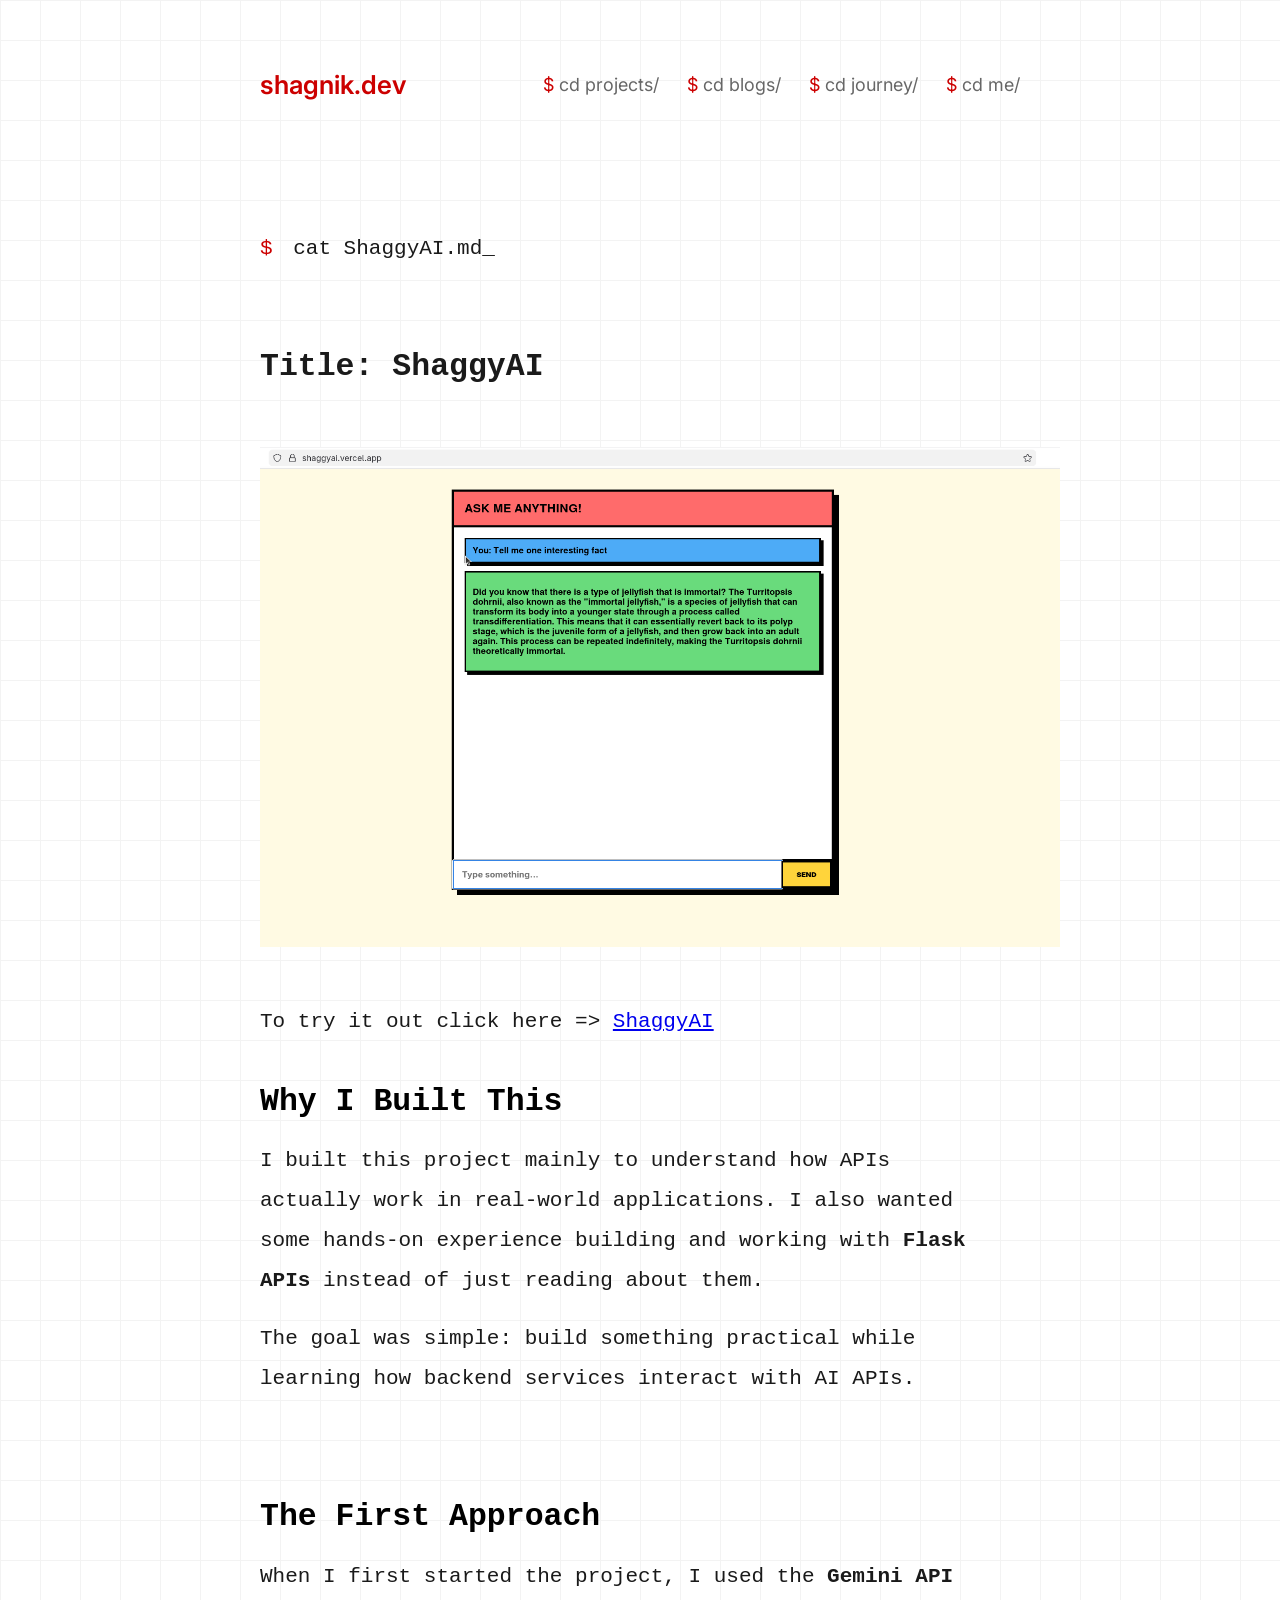
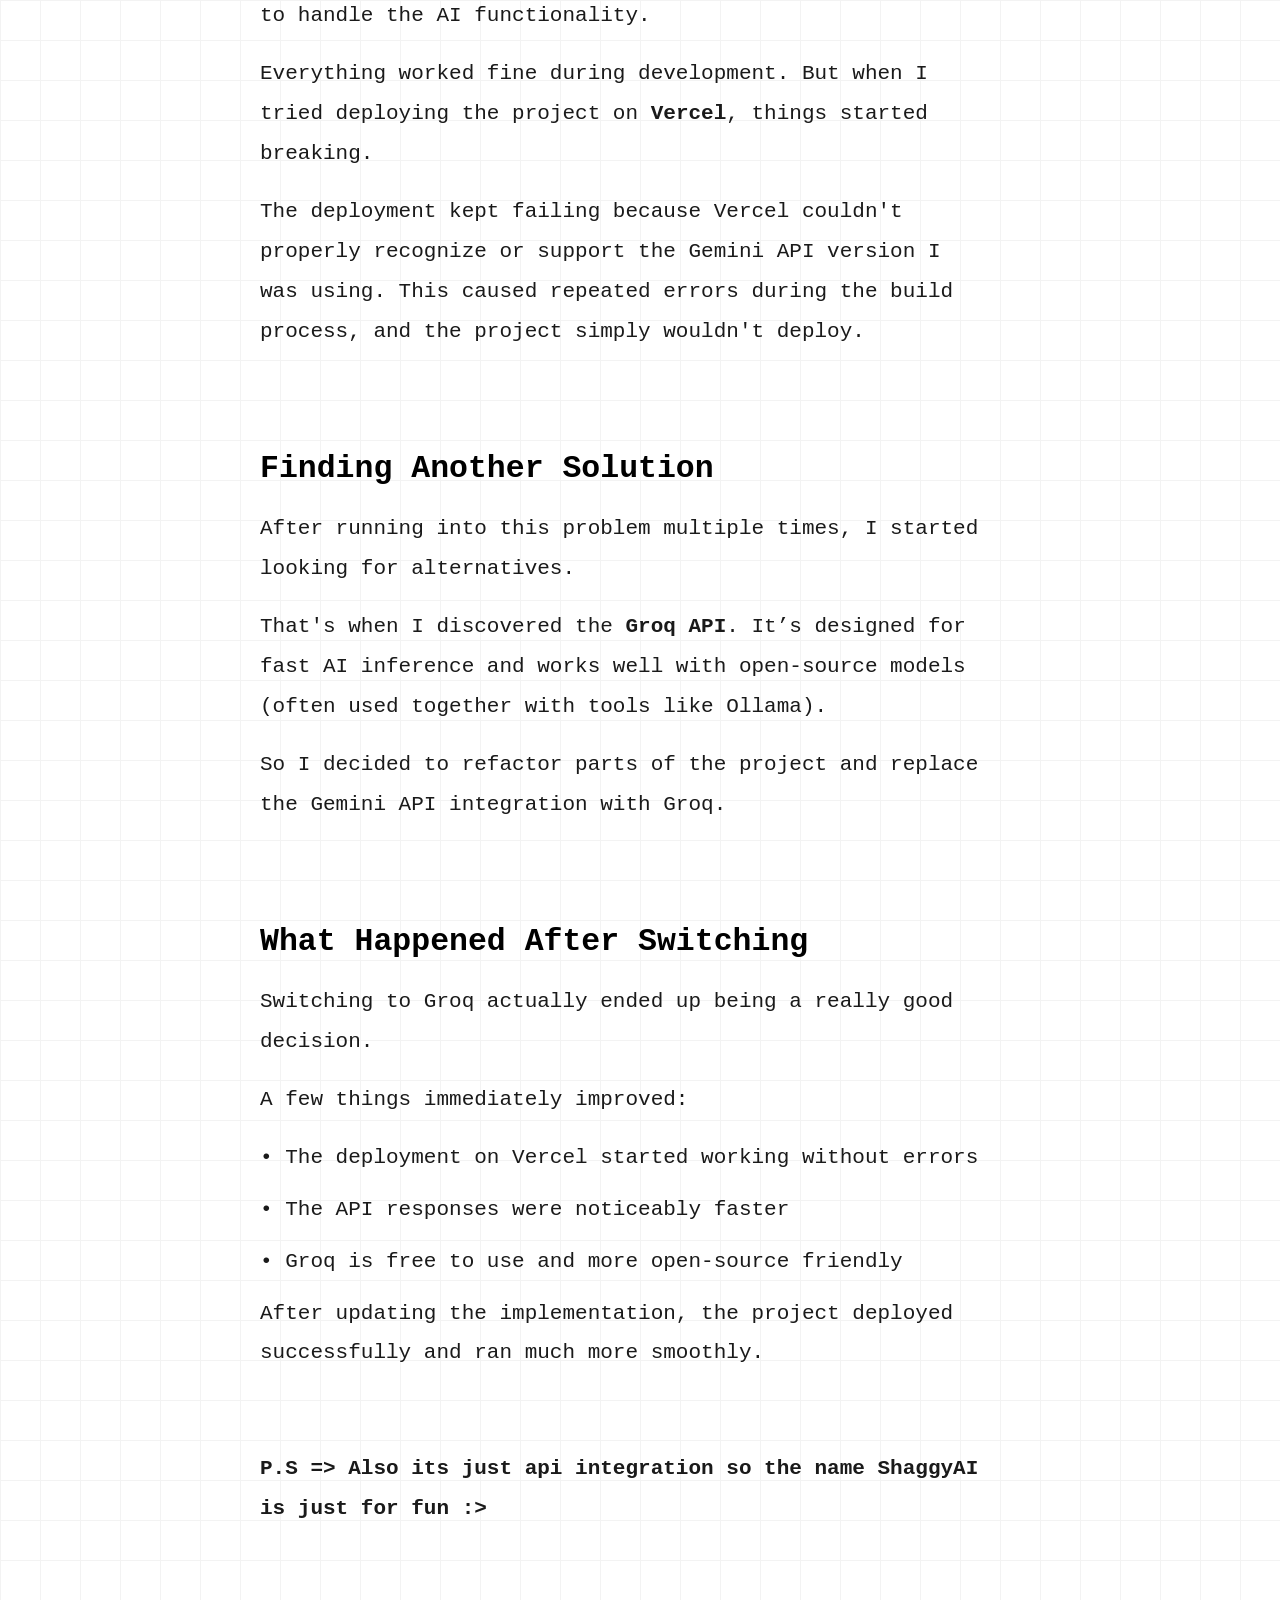
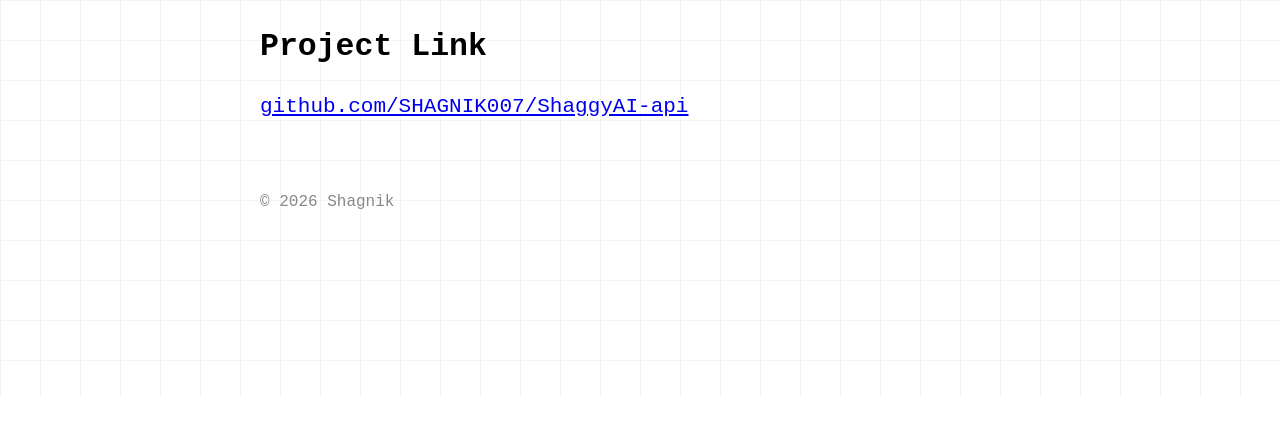
==== apiblog.html @ ad84598e "blog" ====
<!DOCTYPE html>
<html lang="en">
<head>

<meta charset="UTF-8">
<meta name="viewport" content="width=device-width, initial-scale=1.0">

<title>shaggyAI | shagnik.dev</title>

<link rel="stylesheet" href="style.css">
<link rel="icon" type="image/png" href="me.jpg">

<link rel="stylesheet"
href="https://cdnjs.cloudflare.com/ajax/libs/font-awesome/6.5.0/css/all.min.css">

</head>

<body>

<nav>

<div class="logo">shagnik.dev</div>

<ul class="links">
<li><a href="projects.html">cd projects/</a></li>
<li><a href="blogs.html">cd blogs/</a></li>
<li><a href="journey.html">cd journey/</a></li>
<li><a href="index.html">cd me/</a></li>

</ul>

</nav>


<section class="terminal">

<p class="terminal-command">
<span class="prompt">$</span> cat ShaggyAI.md<span class="cursor">_</span>
</p>

<br>

<h1>
Title: ShaggyAI
</h1>
<br>

<img src="Screenshot from 2026-03-09 23-28-28.png" width="800" height="500">

<br></br>
<p>
To try it out click here => <a href="https://shaggyai.vercel.app/" target="_blank">ShaggyAI</a>
</p>



<h2>Why I Built This</h2>

<p>
I built this project mainly to understand how APIs actually work in real-world
applications. I also wanted some hands-on experience building and working
with<strong> Flask APIs</strong> instead of just reading about them.
</p>

<p>
The goal was simple: build something practical while learning how backend
services interact with AI APIs.
</p>

<br>

<h2>The First Approach</h2>

<p>
When I first started the project, I used the <strong>Gemini API</strong> to handle
the AI functionality.
</p>

<p>
Everything worked fine during development. But when I tried deploying the
project on <strong>Vercel</strong>, things started breaking.
</p>

<p>
The deployment kept failing because Vercel couldn't properly recognize or
support the Gemini API version I was using. This caused repeated errors
during the build process, and the project simply wouldn't deploy.
</p>

<br>

<h2>Finding Another Solution</h2>

<p>
After running into this problem multiple times, I started looking for
alternatives.
</p>

<p>
That's when I discovered the <strong>Groq API</strong>. It’s designed for fast AI
inference and works well with open-source models (often used together
with tools like Ollama).
</p>

<p>
So I decided to refactor parts of the project and replace the Gemini API
integration with Groq.
</p>

<br>

<h2>What Happened After Switching</h2>

<p>
Switching to Groq actually ended up being a really good decision.
</p>

<p>
A few things immediately improved:
</p>

<ul class="terminal-list">
<li>• The deployment on Vercel started working without errors</li>
<li>• The API responses were noticeably faster</li>
<li>• Groq is free to use and more open-source friendly</li>
</ul>

<p>
After updating the implementation, the project deployed successfully
and ran much more smoothly.
</p>
<br>

<p>
    <h4>
    P.S => Also its just api integration so the name ShaggyAI is just for fun :>
    </h4>
</p>
<br>

<h2>Project Link</h2>

<p>
<a href="https://github.com/SHAGNIK007/ShaggyAI-api" target="_blank">
github.com/SHAGNIK007/ShaggyAI-api
</a>
</p>


<footer>

<p>© 2026 Shagnik</p>

</footer>

</body>
</html>
---- style.css ----
@import url('https://fonts.googleapis.com/css2?family=Inter:wght@400;500;600&display=swap');

*{
margin:0;
padding:0;
box-sizing:border-box;
}

body{

font-family:Inter, sans-serif;
color:#1a1a1a;
max-width:880px;
margin:auto;
padding:60px;
line-height:1.9;

-webkit-font-smoothing: antialiased;
-moz-osx-font-smoothing: grayscale;
text-rendering: optimizeLegibility;

background-color:white;

background-image:
linear-gradient(#f3f3f3 1px, transparent 1px),
linear-gradient(90deg,#f3f3f3 1px, transparent 1px);

background-size:40px 40px;

}


/* NAVBAR */

nav{

display:flex;
justify-content:space-between;
align-items:center;
margin-bottom:120px;

}

.logo{

font-weight:600;
font-size:26px;
color:#cc0000;
}

.links a::before{
content: "$ ";
color:#cc0000;
}

.links{

display:flex;
gap:28px;
list-style:none;

}

.links a{

text-decoration:none;
color:#666;
font-size:18px;
transition:0.2s;

}

.links a:hover{

color:#cc0000;

}

/*PROFILE PIC ---------------------------------------*/
.profile-container{

display:flex;
justify-content:center;
margin-bottom:50px;

}

.profile-ring{

padding:6px;
border-radius:50%;
background:linear-gradient(135deg,#ff4d4d,#cc0000,#ff4d4d);
box-shadow:0 0 14px rgba(204,0,0,0.35);

}

.profile-ring img{

width:130px;
height:130px;
border-radius:50%;
object-fit:cover;
display:block;

}





/* HERO */

.hero{

margin-bottom:110px;

}

.hero h1{

font-size:66px;
margin-bottom:18px;
letter-spacing:-1.2px;
font-weight:600;

}

.hero p{

color:#555;
max-width:640px;
font-size:22px;

}


/* TERMINAL */

.terminal{

font-family:monospace;
margin-bottom:120px;
font-size:21px;
max-width:720px;

}

.prompt{

color:#cc0000;
margin-right:8px;

}

.terminal p{

margin-bottom:18px;

}


/* TERMINAL LIST */

.terminal-list{

list-style:none;
margin-top:10px;

}

.terminal-list li{

margin-bottom:12px;

}


/* TECH LOGOS */

.tech{

display:flex;
gap:22px;
margin-top:20px;
flex-wrap:wrap;

}

.tech img{

width:48px;
height:48px;
opacity:0.9;
transition:0.2s;

}

.tech img:hover{

transform:scale(1.1);

}


/* CONTACT ICONS */

.contact-icons{

display:flex;
gap:30px;
margin-top:50px;

}

.contact-icons a{

color:#666;
font-size:38px;
transition:0.2s;

}

.contact-icons a:hover{

color:#cc0000;

}


/* FOOTER */

footer{

margin-top:60px;
font-size:16px;
color:#888;

}





/*PROJECTS.HTML------------------------------------------------------------------------------------------*/

.project-list{

list-style:none;
margin-top:10px;

}

.project-list li{

margin-bottom:18px;
font-size:20px;

}

.project-list a{

text-decoration:none;
color:#cc0000;

}

.project-list a:hover{

text-decoration:underline;

}

.project-list span{

color:#555;

}

/*BLOGS.HTML------------------------------------------------------------------------------------------*/
.blog-list{

list-style:none;
margin-top:10px;

}

.blog-list li{

margin-bottom:18px;
font-size:20px;

}

.blog-list a{

text-decoration:none;
color:#cc0000;

}

.blog-list a:hover{

text-decoration:underline;

}

.blog-list span{

color:#555;

}



/*JOURNEY.HTML------------------------------------------------------------------------------------------*/


.coming-soon{

display:flex;
justify-content:center;
align-items:center;
height:40vh;

}

.coming-soon h1{

font-size:100px;
font-weight:600;
letter-spacing:4px;
color:#cc0000;

}

/* blibking stuf*/

.cursor{
animation: blink 1s infinite;
}

@keyframes blink{
0%{opacity:1;}
50%{opacity:0;}
100%{opacity:1;}
}

/*blog API---------------------------------- */

.terminal h1{

margin-top:10px;
margin-bottom:10px;

}

.terminal h2{

margin-top:30px;
margin-bottom:10px;
color:#000000;

}

.terminal p{

max-width:720px;

}
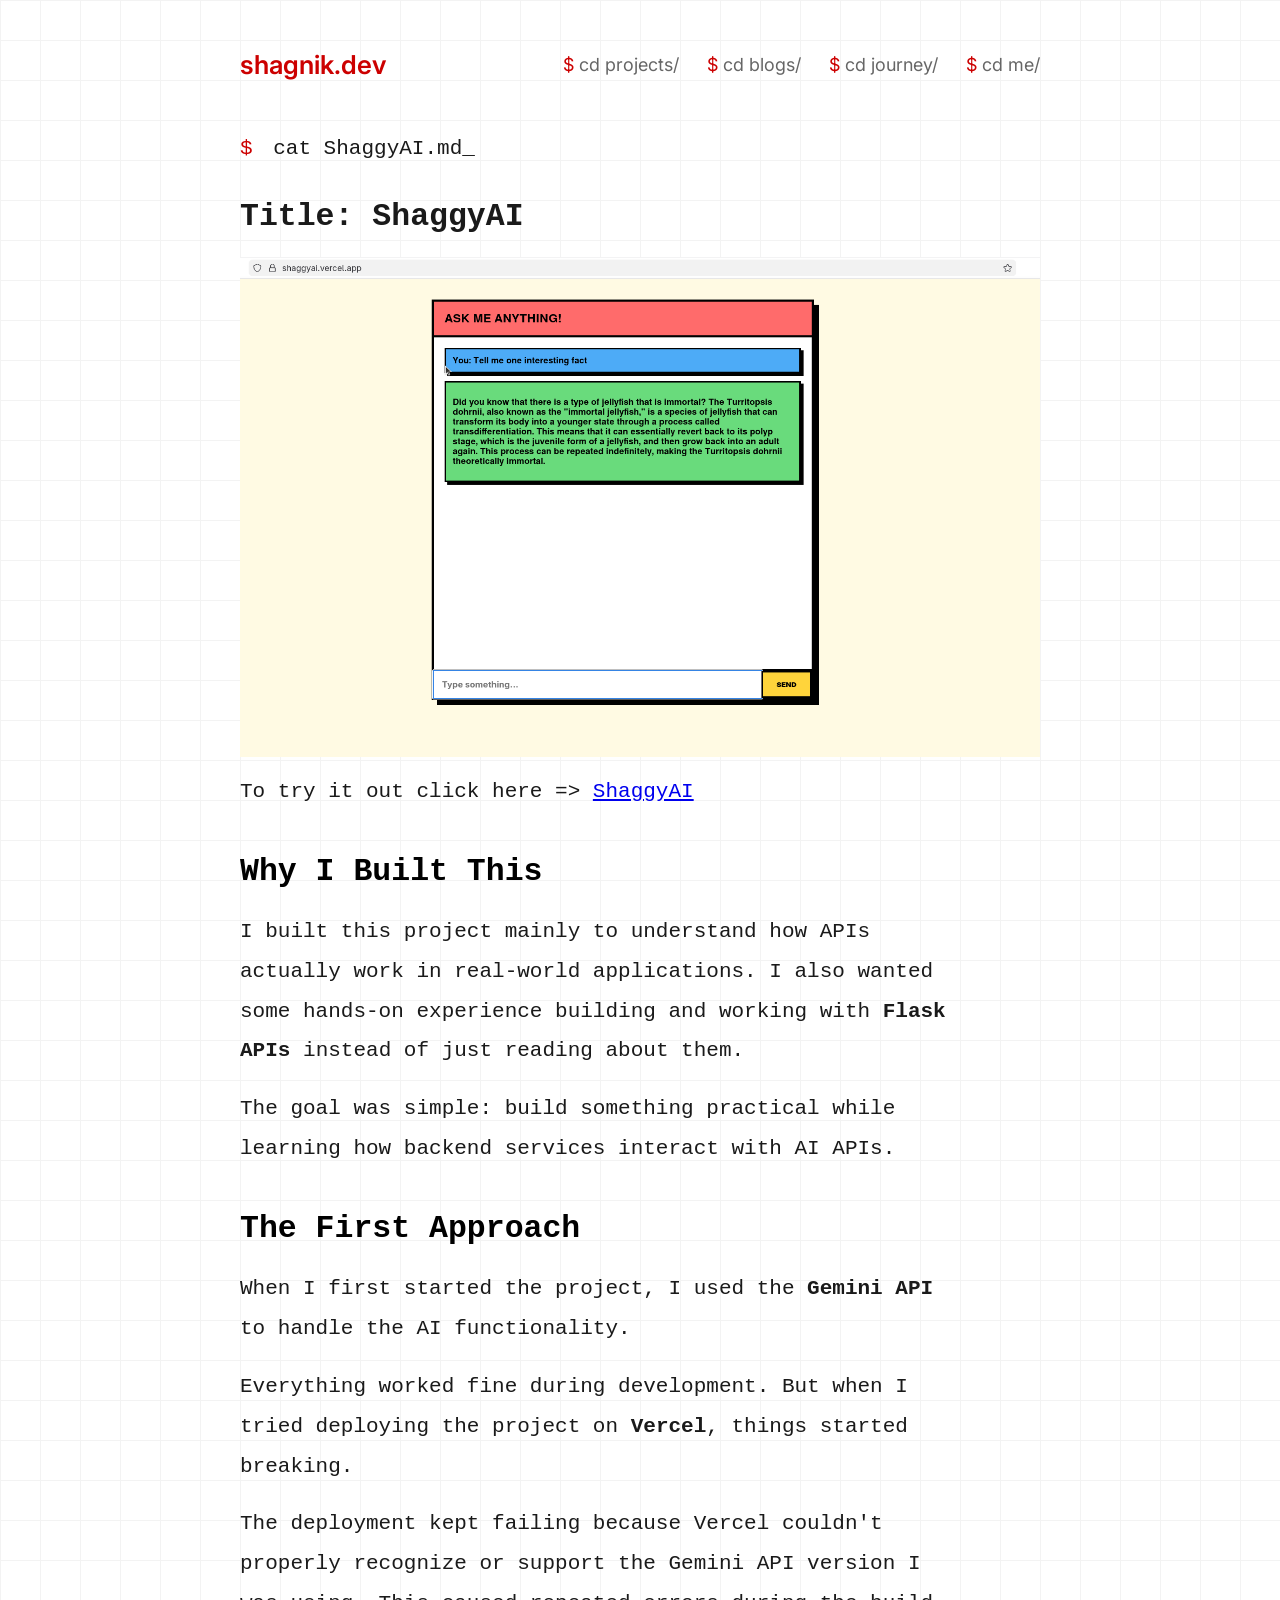
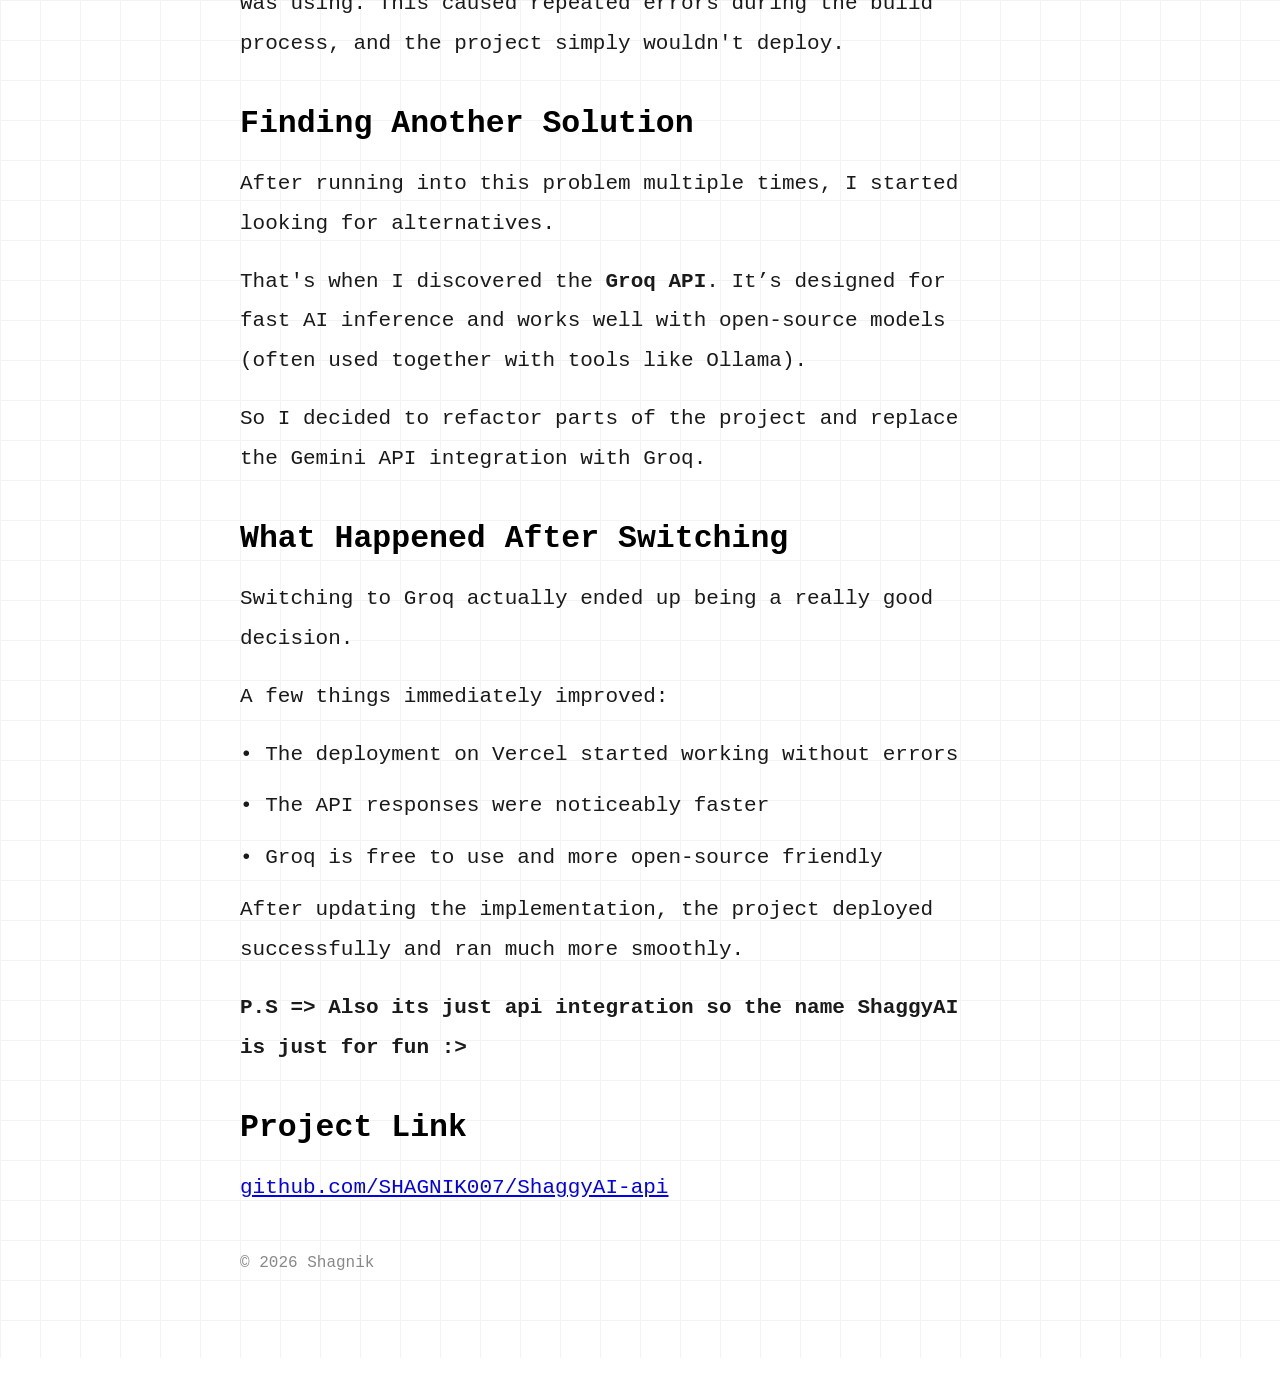
==== commit 9651d027: "revamped website" ====
--- a/apiblog.html
+++ b/apiblog.html
@@ -31,28 +31,21 @@
 
 </nav>
 
-
 <section class="terminal">
 
 <p class="terminal-command">
 <span class="prompt">$</span> cat ShaggyAI.md<span class="cursor">_</span>
 </p>
 
-<br>
-
 <h1>
 Title: ShaggyAI
 </h1>
-<br>
 
 <img src="Screenshot from 2026-03-09 23-28-28.png" width="800" height="500">
 
-<br></br>
 <p>
 To try it out click here => <a href="https://shaggyai.vercel.app/" target="_blank">ShaggyAI</a>
 </p>
-
-
 
 <h2>Why I Built This</h2>
 
@@ -66,8 +59,6 @@
 The goal was simple: build something practical while learning how backend
 services interact with AI APIs.
 </p>
-
-<br>
 
 <h2>The First Approach</h2>
 
@@ -87,8 +78,6 @@
 during the build process, and the project simply wouldn't deploy.
 </p>
 
-<br>
-
 <h2>Finding Another Solution</h2>
 
 <p>
@@ -106,8 +95,6 @@
 So I decided to refactor parts of the project and replace the Gemini API
 integration with Groq.
 </p>
-
-<br>
 
 <h2>What Happened After Switching</h2>
 
@@ -129,14 +116,12 @@
 After updating the implementation, the project deployed successfully
 and ran much more smoothly.
 </p>
-<br>
 
 <p>
     <h4>
     P.S => Also its just api integration so the name ShaggyAI is just for fun :>
     </h4>
 </p>
-<br>
 
 <h2>Project Link</h2>
 
@@ -146,7 +131,6 @@
 </a>
 </p>
 
-
 <footer>
 
 <p>© 2026 Shagnik</p>
--- a/style.css
+++ b/style.css
@@ -12,7 +12,7 @@
 color:#1a1a1a;
 max-width:880px;
 margin:auto;
-padding:60px;
+padding:40px;
 line-height:1.9;
 
 -webkit-font-smoothing: antialiased;
@@ -37,7 +37,7 @@
 display:flex;
 justify-content:space-between;
 align-items:center;
-margin-bottom:120px;
+margin-bottom:40px;
 
 }
 
@@ -81,7 +81,7 @@
 
 display:flex;
 justify-content:center;
-margin-bottom:50px;
+margin-bottom:30px;
 
 }
 
@@ -112,7 +112,7 @@
 
 .hero{
 
-margin-bottom:110px;
+margin-bottom:40px;
 
 }
 
@@ -139,7 +139,7 @@
 .terminal{
 
 font-family:monospace;
-margin-bottom:120px;
+margin-bottom:40px;
 font-size:21px;
 max-width:720px;
 
@@ -207,8 +207,9 @@
 .contact-icons{
 
 display:flex;
-gap:30px;
-margin-top:50px;
+gap:20px;
+margin-top:10px;
+align-items: center;
 
 }
 
@@ -231,7 +232,7 @@
 
 footer{
 
-margin-top:60px;
+margin-top:40px;
 font-size:16px;
 color:#888;
 
@@ -243,106 +244,203 @@
 
 /*PROJECTS.HTML------------------------------------------------------------------------------------------*/
 
-.project-list{
+.project-grid {
+    display: grid;
+    grid-template-columns: repeat(auto-fit, minmax(280px, 1fr));
+    gap: 24px;
+    margin-top: 30px;
+}
+
+.project-card {
+    border: 1px solid #eaeaea;
+    border-radius: 12px;
+    padding: 24px;
+    background-color: #fff;
+    box-shadow: 0 4px 6px rgba(0, 0, 0, 0.02), 0 1px 3px rgba(0,0,0,0.05);
+    transition: transform 0.3s ease, box-shadow 0.3s ease, border-color 0.3s ease;
+    display: flex;
+    flex-direction: column;
+}
+
+.project-card:hover {
+    transform: translateY(-6px);
+    box-shadow: 0 12px 24px rgba(204, 0, 0, 0.08);
+    border-color: #ffb3b3;
+}
+
+.status-badge {
+    display: inline-block;
+    background-color: #fff0f0;
+    color: #cc0000;
+    padding: 4px 10px;
+    border-radius: 20px;
+    font-size: 12px;
+    font-weight: 600;
+    font-family: Inter, sans-serif;
+    border: 1px solid #ffd6d6;
+    margin-bottom: 12px;
+    width: max-content;
+}
+
+.project-card.currently-building {
+    border-color: #ffd6d6;
+    background: linear-gradient(to bottom right, #ffffff, #fffafaa0);
+}
+
+.project-card h3 {
+    font-size: 22px;
+    margin-bottom: 12px;
+    color: #1a1a1a;
+    font-family: monospace;
+}
+
+.project-card p {
+    color: #555;
+    font-size: 16px;
+    margin-bottom: 24px;
+    flex-grow: 1;
+    line-height: 1.6;
+}
+
+.project-links {
+    display: flex;
+    gap: 16px;
+}
+
+.project-links a {
+    text-decoration: none;
+    font-size: 15px;
+    font-weight: 500;
+    color: #666;
+    display: flex;
+    align-items: center;
+    gap: 6px;
+    transition: color 0.2s;
+}
+
+.project-links a:hover {
+    color: #cc0000;
+}
+
+/*BLOGS.HTML------------------------------------------------------------------------------------------*/
+.blog-list{
 
 list-style:none;
 margin-top:10px;
 
 }
 
-.project-list li{
+.blog-list li{
 
 margin-bottom:18px;
 font-size:20px;
 
 }
 
-.project-list a{
+.blog-list a{
 
 text-decoration:none;
 color:#cc0000;
 
 }
 
-.project-list a:hover{
+.blog-list a:hover{
 
 text-decoration:underline;
 
 }
 
-.project-list span{
+.blog-list span{
 
 color:#555;
 
 }
 
-/*BLOGS.HTML------------------------------------------------------------------------------------------*/
-.blog-list{
-
-list-style:none;
-margin-top:10px;
-
-}
-
-.blog-list li{
-
-margin-bottom:18px;
-font-size:20px;
-
-}
-
-.blog-list a{
-
-text-decoration:none;
-color:#cc0000;
-
-}
-
-.blog-list a:hover{
-
-text-decoration:underline;
-
-}
-
-.blog-list span{
-
-color:#555;
-
-}
-
-
-
-/*JOURNEY.HTML------------------------------------------------------------------------------------------*/
-
-
-.coming-soon{
-
-display:flex;
-justify-content:center;
-align-items:center;
-height:40vh;
-
-}
-
-.coming-soon h1{
-
-font-size:100px;
-font-weight:600;
-letter-spacing:4px;
-color:#cc0000;
-
-}
-
-/* blibking stuf*/
-
-.cursor{
-animation: blink 1s infinite;
-}
-
-@keyframes blink{
-0%{opacity:1;}
-50%{opacity:0;}
-100%{opacity:1;}
+
+
+/* TIMELINE STYLES */
+
+.timeline {
+    position: relative;
+    max-width: 800px;
+    margin: 40px auto;
+    padding: 20px 0;
+}
+
+.timeline::after {
+    content: '';
+    position: absolute;
+    width: 4px;
+    background-color: #eaeaea;
+    top: 0;
+    bottom: 0;
+    left: 50%;
+    margin-left: -2px;
+    border-radius: 2px;
+}
+
+.timeline-item {
+    padding: 10px 40px;
+    position: relative;
+    background-color: inherit;
+    width: 50%;
+}
+
+.timeline-item::after {
+    content: '';
+    position: absolute;
+    width: 16px;
+    height: 16px;
+    right: -10px;
+    background-color: #fff;
+    border: 3px solid #cc0000;
+    top: 24px;
+    border-radius: 50%;
+    z-index: 1;
+}
+
+.left {
+    left: 0;
+}
+
+.right {
+    left: 50%;
+}
+
+.right::after {
+    left: -10px;
+}
+
+.timeline-content {
+    padding: 24px;
+    background-color: #fff;
+    position: relative;
+    border-radius: 8px;
+    border: 1px solid #eaeaea;
+    box-shadow: 0 2px 4px rgba(0,0,0,0.04);
+}
+
+.timeline-content h2 {
+    color: #cc0000;
+    font-size: 24px;
+    margin-bottom: 12px;
+    font-family: monospace;
+}
+
+.timeline-content p {
+    font-size: 16px;
+    line-height: 1.7;
+    color: #555;
+}
+
+.timeline-content a {
+    color: #cc0000;
+    text-decoration: none;
+    font-weight: 500;
+}
+
+.timeline-content a:hover {
+    text-decoration: underline;
 }
 
 /*blog API---------------------------------- */
@@ -366,4 +464,143 @@
 
 max-width:720px;
 
-}+}
+
+/* RESPONSIVE DESIGN */
+@media (max-width: 768px) {
+    body {
+        padding: 25px 20px;
+    }
+    nav {
+        flex-direction: column;
+        gap: 15px;
+        margin-bottom: 30px;
+    }
+    .logo {
+        font-size: 24px;
+    }
+    .hero h1 {
+        font-size: 40px;
+        margin-bottom: 12px;
+    }
+    .hero p {
+        font-size: 18px;
+    }
+    .terminal {
+        font-size: 17px;
+    }
+    .links {
+        gap: 12px;
+        flex-wrap: wrap;
+        justify-content: center;
+    }
+    .tech {
+        gap: 15px;
+        justify-content: flex-start;
+    }
+    .tech img {
+        width: 40px;
+        height: 40px;
+    }
+    .contact-icons {
+        gap: 15px;
+        flex-wrap: wrap;
+    }
+    .profile-ring img {
+        width: 110px;
+        height: 110px;
+    }
+    .project-grid {
+        gap: 16px;
+    }
+
+    /* Mobile Timeline */
+    .timeline::after {
+        left: 20px;
+    }
+    .timeline-item {
+        width: 100%;
+        padding-left: 50px;
+        padding-right: 0px;
+    }
+    .timeline-item::after {
+        left: 10px;
+        right: auto;
+    }
+    .right {
+        left: 0%;
+    }
+}
+
+@media (max-width: 480px) {
+    body {
+        padding: 15px 15px;
+    }
+    .hero h1 {
+        font-size: 32px;
+    }
+    .hero p {
+        font-size: 16px;
+    }
+    .terminal {
+        font-size: 15px;
+    }
+    .project-grid {
+        grid-template-columns: 1fr;
+    }
+    .links a {
+        font-size: 15px;
+    }
+    .contact-icons a {
+        font-size: 30px;
+    }
+    .contact-icons svg {
+        width: 28px;
+        height: 28px;
+    }
+    .profile-ring img {
+        width: 90px;
+        height: 90px;
+    }
+    pre {
+        font-size: 13px;
+        padding: 12px;
+    }
+}
+/* Blinking cursor */
+.cursor {
+    animation: blink 1s infinite;
+}
+@keyframes blink {
+    0% { opacity: 1; }
+    50% { opacity: 0; }
+    100% { opacity: 1; }
+}
+
+/* CODE BLOCKS */
+pre {
+    background-color: #1e1e1e;
+    color: #d4d4d4;
+    padding: 16px;
+    border-radius: 8px;
+    overflow-x: auto;
+    font-family: monospace;
+    font-size: 15px;
+    margin: 16px 0;
+    box-shadow: inset 0 0 10px rgba(0,0,0,0.5);
+}
+
+code {
+    font-family: monospace;
+    background-color: #f3f3f3;
+    padding: 2px 6px;
+    border-radius: 4px;
+    font-size: 0.95em;
+    color: #cc0000;
+}
+
+pre code {
+    background-color: transparent;
+    padding: 0;
+    color: inherit;
+}
